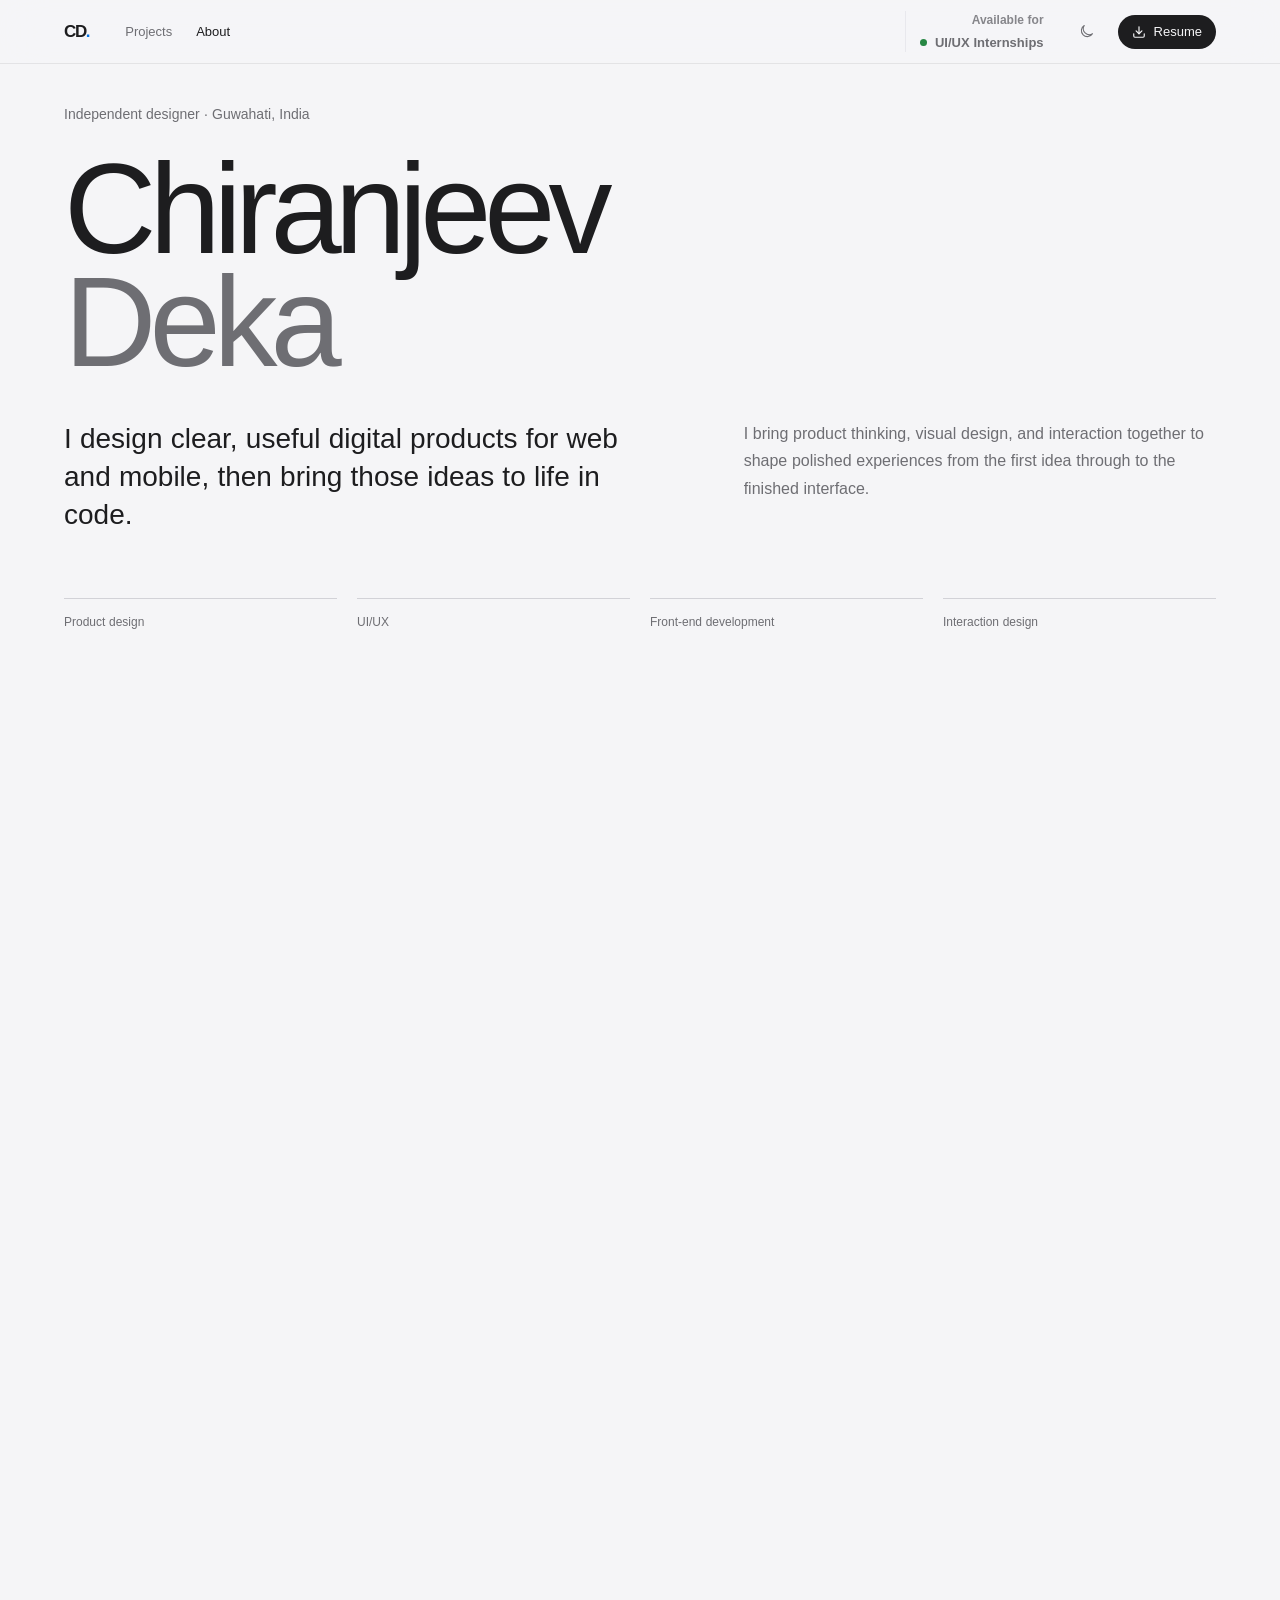
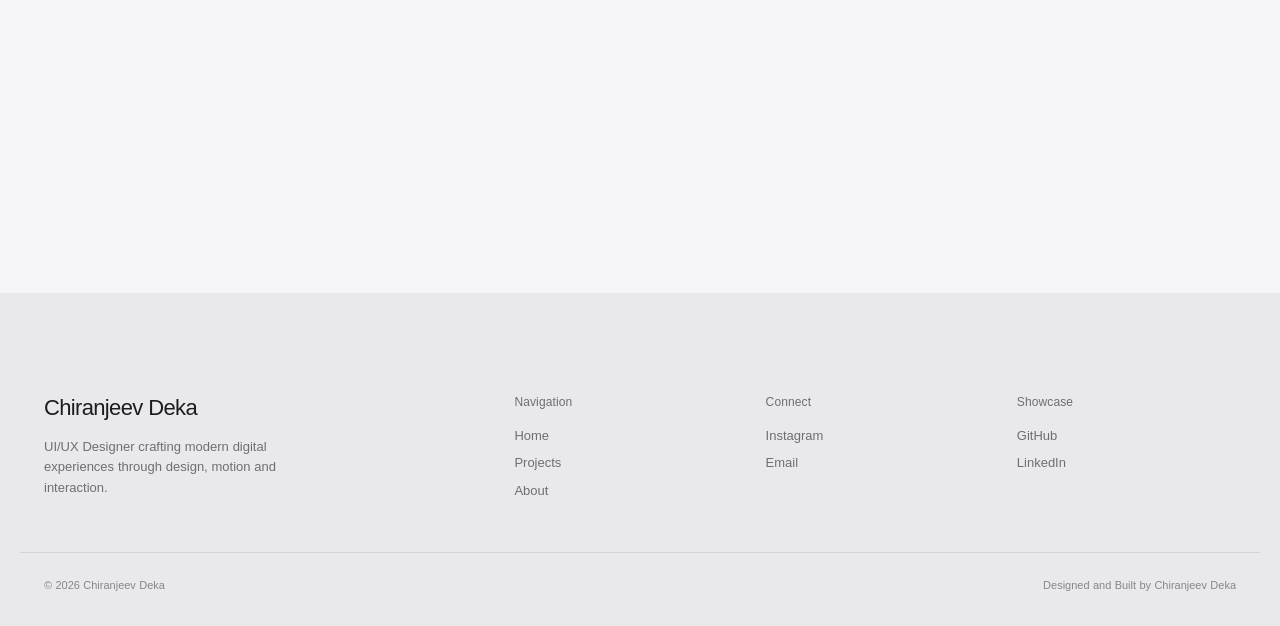
==== about/index.html @ c6acaa41 "Serve clean routes as directory pages" ====
<!DOCTYPE html>
<html lang="en">
<head>
  <meta charset="UTF-8">
  <meta name="viewport" content="width=device-width, initial-scale=1.0">
  <meta name="referrer" content="strict-origin-when-cross-origin">
  <meta http-equiv="Content-Security-Policy" content="default-src 'self'; base-uri 'self'; object-src 'none'; frame-src 'none'; form-action 'self'; img-src 'self'; font-src 'self'; style-src 'self'; style-src-elem 'self'; style-src-attr 'none'; script-src 'self' 'sha256-Lzj/FOhJ6SY5LnOLCq6S9bO6aqmGLtaTl5YvFV21X2o='; connect-src 'self'; upgrade-insecure-requests;">

  <title>About — Chiranjeev Deka</title>
  <link rel="icon" type="image/svg+xml" href="/assets/favicon.svg">
  <link rel="canonical" href="https://chiranjeevdeka.com/about">

  <meta name="description" content="About Chiranjeev Deka, UI/UX designer and front-end developer creating thoughtful digital experiences.">
  <meta name="author" content="Chiranjeev Deka">
  <meta name="robots" content="index, follow">
  <meta name="theme-color" content="#f5f5f7">

  <link rel="stylesheet" href="/css/minimal.css">
  <link rel="stylesheet" href="/css/portfolio-theme.css">
  <link rel="stylesheet" href="/css/portfolio-utilities.css">
</head>

<body>
  <div class="progress-bar" aria-hidden="true"></div>

  <header class="navbar" role="banner">
    <div class="nav-inner">
      <nav class="nav-links" aria-label="Main navigation">
        <a class="nav-mark" href="/" aria-label="Chiranjeev Deka home">CD<span aria-hidden="true">.</span></a>
        <a href="/projects">Projects</a>
        <a href="/about" aria-current="page">About</a>
      </nav>

      <div class="nav-actions">
        <div class="availability" aria-label="Availability">
          <span class="availability-label">Available for</span>
          <span class="availability-status">UI/UX Internships</span>
        </div>
        <button id="themeToggle" class="theme-toggle" type="button" aria-label="Switch to dark mode" aria-pressed="false"><svg viewBox="0 0 24 24" aria-hidden="true"><path d="M20.5 15.2A8.5 8.5 0 0 1 8.8 3.5 8.5 8.5 0 1 0 20.5 15.2Z"/></svg></button>
        <a href="assets/Chiranjeev_Deka_UIUX_Resume.pdf" download class="resume-btn">
          <svg xmlns="http://www.w3.org/2000/svg" width="14" height="14" viewBox="0 0 24 24" fill="none" stroke="currentColor" stroke-width="2" stroke-linecap="round" stroke-linejoin="round" aria-hidden="true">
            <path d="M21 15v4a2 2 0 0 1-2 2H5a2 2 0 0 1-2-2v-4" />
            <polyline points="7 10 12 15 17 10" />
            <line x1="12" y1="15" x2="12" y2="3" />
          </svg>
          <span>Resume</span>
        </a>
      </div>
    </div>
  </header>

  <main>
    <!-- About Hero -->
    <section class="hero reveal" aria-labelledby="about-title">
      <div class="container hero-content about-intro">
        <div class="hero-badge">Independent designer · Guwahati, India</div>

        <h1 id="about-title" class="display-1">Chiranjeev<br><span>Deka</span></h1>

        <p class="lead">I design clear, useful digital products for web and mobile, then bring those ideas to life in code.</p>

        <p class="body-lg about-supporting-copy">I bring product thinking, visual design, and interaction together to shape polished experiences from the first idea through to the finished interface.</p>

        <div class="about-skills" aria-label="Areas of practice">
          <span>Product design</span>
          <span>UI/UX</span>
          <span>Front-end development</span>
          <span>Interaction design</span>
        </div>
      </div>
    </section>

    <!-- Design Philosophy -->
    <section class="section reveal" aria-labelledby="philosophy-title">
      <div class="container">
        <header class="section-header">
          <span class="section-label">How I work</span>
          <h2 id="philosophy-title" class="display-3">Design philosophy</h2>
        </header>

        <div class="grid grid-3 principles-grid">
          <article class="principle reveal">
            <span class="principle-number">01</span>
            <h3>Start with people</h3>
            <p>I think through user goals, the product structure, and the details that make an interface feel natural.</p>
          </article>

          <article class="principle reveal">
            <span class="principle-number">02</span>
            <h3>Make details count</h3>
            <p>Clear hierarchy, thoughtful visual systems, and purposeful motion help each screen feel connected and easy to follow.</p>
          </article>

          <article class="principle reveal">
            <span class="principle-number">03</span>
            <h3>Build it real</h3>
            <p>I also work in front-end code, which helps me carry design decisions through to responsive, working interfaces.</p>
          </article>
        </div>
      </div>
    </section>

    <!-- Contact -->
    <section class="contact-cta reveal" aria-labelledby="contact-title">
      <div class="container contact-cta-inner">
        <div>
          <span class="section-label">Get in touch</span>
          <h2 id="contact-title">Have a project<br>in mind?</h2>
        </div>
        <div class="contact-cta-action">
          <p>I am open to UI/UX internship opportunities and conversations about thoughtful digital products.</p>
          <a class="btn btn-primary" href="mailto:chiranjeevdeka@outlook.in">Start a conversation <svg xmlns="http://www.w3.org/2000/svg" width="18" height="18" viewBox="0 0 24 24" fill="none" stroke="currentColor" stroke-width="2" stroke-linecap="round" stroke-linejoin="round"><line x1="5" y1="12" x2="19" y2="12"/><polyline points="12 5 19 12 12 19"/></svg></a>
        </div>
      </div>
    </section>
  </main>

  <footer class="footer" role="contentinfo">
    <div class="footer-grid">
      <div class="footer-brand">
        <h3>Chiranjeev Deka</h3>
        <p>UI/UX Designer crafting modern digital experiences through design, motion and interaction.</p>
      </div>

      <nav class="footer-col" aria-label="Navigation">
        <h4>Navigation</h4>
        <a href="/">Home</a>
        <a href="/projects">Projects</a>
        <a href="/about">About</a>
      </nav>

      <nav class="footer-col" aria-label="Connect">
        <h4>Connect</h4>
        <a href="https://www.instagram.com/chiranjeevdeka_/" target="_blank" rel="noopener noreferrer">Instagram</a>
        <a href="mailto:chiranjeevdeka@outlook.in">Email</a>
      </nav>

      <nav class="footer-col" aria-label="Showcase">
        <h4>Showcase</h4>
        <a href="https://github.com/Charliee-dev" target="_blank" rel="noopener noreferrer">GitHub</a>
        <a href="https://www.linkedin.com/in/chiranjeevdekauiux/" target="_blank" rel="noopener noreferrer">LinkedIn</a>
      </nav>
    </div>

    <div class="footer-bottom">
      <span id="copyright"></span>
      <span>Designed and Built by Chiranjeev Deka</span>
    </div>
  </footer>

  <script src="/js/minimal.js"></script>
</body>
</html>
---- css/minimal.css ----
/* =========================================================
   CHIRANJEEV DEKA — MINIMAL DESIGN SYSTEM
   Apple-inspired: whitespace, typography, restraint
   ========================================================= */

:root {
  /* Color - Neutral, refined */
  --bg: #ffffff;
  --bg-soft: #f5f5f7;
  --surface: #ffffff;
  --surface-hover: #fafafa;

  --text: #1d1d1f;
  --text-secondary: #6e6e73;
  --text-tertiary: #86868b;

  --line: #d2d2d7;
  --line-subtle: #e8e8ed;

  --accent: #0071e3;
  --accent-hover: #0077ed;
  --accent-soft: #e8f0fe;

  --success: #34c759;
  --success-soft: #e8f5e9;

  /* Typography - SF Pro / System */
  --font-sans: -apple-system, BlinkMacSystemFont, "SF Pro Text", "Helvetica Neue", Helvetica, Arial, sans-serif;
  --font-display: -apple-system, BlinkMacSystemFont, "SF Pro Display", "Helvetica Neue", Helvetica, Arial, sans-serif;
  --font-mono: "SF Mono", "Fira Code", ui-monospace, monospace;

  --text-xs: 0.6875rem;    /* 11px */
  --text-sm: 0.8125rem;    /* 13px */
  --text-base: 0.9375rem;  /* 15px */
  --text-lg: 1.0625rem;    /* 17px */
  --text-xl: 1.25rem;      /* 20px */
  --text-2xl: 1.5rem;      /* 24px */
  --text-3xl: 2.125rem;    /* 34px */
  --text-4xl: 3rem;        /* 48px */
  --text-5xl: 4.5rem;      /* 72px */
  --text-6xl: 6rem;        /* 96px */

  /* Spacing - 8px base */
  --space-1: 0.25rem;  /* 4px */
  --space-2: 0.5rem;   /* 8px */
  --space-3: 0.75rem;  /* 12px */
  --space-4: 1rem;     /* 16px */
  --space-5: 1.25rem;  /* 20px */
  --space-6: 1.5rem;   /* 24px */
  --space-8: 2rem;     /* 32px */
  --space-10: 2.5rem;  /* 40px */
  --space-12: 3rem;    /* 48px */
  --space-16: 4rem;    /* 64px */
  --space-20: 5rem;    /* 80px */
  --space-24: 6rem;    /* 96px */
  --space-32: 8rem;    /* 128px */

  /* Radius */
  --radius-sm: 6px;
  --radius-md: 10px;
  --radius-lg: 16px;
  --radius-xl: 24px;
  --radius-full: 999px;

  /* Shadows - subtle, layered */
  --shadow-sm: 0 1px 2px rgba(0,0,0,0.04), 0 1px 3px rgba(0,0,0,0.06);
  --shadow-md: 0 4px 12px rgba(0,0,0,0.05), 0 2px 4px rgba(0,0,0,0.04);
  --shadow-lg: 0 12px 32px rgba(0,0,0,0.06), 0 4px 8px rgba(0,0,0,0.04);
  --shadow-xl: 0 24px 64px rgba(0,0,0,0.08), 0 8px 16px rgba(0,0,0,0.05);

  /* Transitions */
  --ease: cubic-bezier(0.42, 0, 0.58, 1);
  --ease-out: cubic-bezier(0, 0, 0.2, 1);
  --ease-spring: cubic-bezier(0.34, 1.56, 0.64, 1);
  --dur-fast: 120ms;
  --dur-base: 250ms;
  --dur-slow: 400ms;
  --dur-slower: 600ms;

  /* Layout */
  --max-width: 1024px;
  --max-wide: 1280px;
  --header-h: 56px;

  /* Z-index */
  --z-nav: 100;
  --z-modal: 200;
}

/* Dark mode - Apple style */
@media (prefers-color-scheme: dark) {
  :root {
    --bg: #000000;
    --bg-soft: #1d1d1f;
    --surface: #1d1d1f;
    --surface-hover: #2c2c2e;

    --text: #f5f5f7;
    --text-secondary: #98989d;
    --text-tertiary: #6e6e73;

    --line: #2c2c2e;
    --line-subtle: #3a3a3c;

    --accent: #0a84ff;
    --accent-hover: #409cff;
    --accent-soft: #1a2f4a;

    --success: #30d158;
    --success-soft: #1a3d2a;

    --shadow-sm: 0 1px 2px rgba(0,0,0,0.3), 0 1px 3px rgba(0,0,0,0.4);
    --shadow-md: 0 4px 12px rgba(0,0,0,0.4), 0 2px 4px rgba(0,0,0,0.3);
    --shadow-lg: 0 12px 32px rgba(0,0,0,0.5), 0 4px 8px rgba(0,0,0,0.3);
    --shadow-xl: 0 24px 64px rgba(0,0,0,0.6), 0 8px 16px rgba(0,0,0,0.4);
  }
}

/* Explicit light/dark override via data-theme */
[data-theme="light"] { /* light vars above */ }
[data-theme="dark"] { /* dark vars above */ }

/* ---- Reset ---- */
*, *::before, *::after { box-sizing: border-box; margin: 0; padding: 0; }
html { scroll-behavior: smooth; -webkit-text-size-adjust: 100%; }
@media (prefers-reduced-motion: reduce) { html { scroll-behavior: auto; } }

body {
  min-height: 100vh;
  background: var(--bg);
  color: var(--text);
  font-family: var(--font-sans);
  font-size: var(--text-base);
  line-height: 1.5;
  -webkit-font-smoothing: antialiased;
  -moz-osx-font-smoothing: grayscale;
  text-rendering: optimizeLegibility;
  font-weight: 400;
  letter-spacing: -0.01em;
}

img { max-width: 100%; height: auto; display: block; }
a { color: inherit; text-decoration: none; }
button { font: inherit; background: none; border: none; cursor: pointer; }
::selection { background: var(--accent); color: #fff; }

:focus-visible {
  outline: 2px solid var(--accent);
  outline-offset: 2px;
  border-radius: 2px;
}

/* ---- Typography ---- */
h1, h2, h3, h4, h5, h6 {
  font-family: var(--font-display);
  font-weight: 600;
  line-height: 1.1;
  letter-spacing: -0.02em;
  color: var(--text);
}

.display-1 { font-size: var(--text-6xl); font-weight: 700; letter-spacing: -0.03em; }
.display-2 { font-size: var(--text-5xl); font-weight: 700; letter-spacing: -0.03em; }
.display-3 { font-size: var(--text-4xl); font-weight: 600; letter-spacing: -0.02em; }
.headline { font-size: var(--text-3xl); font-weight: 600; }
.title-1 { font-size: var(--text-2xl); font-weight: 600; }
.title-2 { font-size: var(--text-xl); font-weight: 600; }
.title-3 { font-size: var(--text-lg); font-weight: 600; }

.body { font-size: var(--text-base); line-height: 1.6; color: var(--text-secondary); }
.body-lg { font-size: var(--text-lg); line-height: 1.6; color: var(--text-secondary); }
.caption { font-size: var(--text-xs); line-height: 1.4; color: var(--text-tertiary); font-weight: 400; }
.caption-bold { font-weight: 600; }

.mono { font-family: var(--font-mono); }

/* ---- Layout ---- */
.container {
  width: 100%;
  max-width: var(--max-width);
  margin: 0 auto;
  padding: 0 var(--space-6);
}

.container-wide {
  max-width: var(--max-wide);
}

.section {
  padding: var(--space-20) 0;
}

.section-sm { padding: var(--space-12) 0; }
.section-lg { padding: var(--space-32) 0; }

/* ---- Navigation ---- */
.navbar {
  position: fixed;
  top: 0; left: 0; right: 0;
  height: var(--header-h);
  z-index: var(--z-nav);
  background: rgba(255,255,255,0.72);
  backdrop-filter: saturate(180%) blur(20px);
  border-bottom: 1px solid var(--line-subtle);
  transition: background var(--dur-base), border-color var(--dur-base);
}

@media (prefers-color-scheme: dark) {
  .navbar {
    background: rgba(0,0,0,0.72);
    border-bottom-color: var(--line-subtle);
  }
}

[data-theme="light"] .navbar {
  background: rgba(255,255,255,0.72);
  border-bottom-color: var(--line-subtle);
}
[data-theme="dark"] .navbar {
  background: rgba(0,0,0,0.72);
  border-bottom-color: var(--line-subtle);
}

.nav-inner {
  max-width: var(--max-width);
  margin: 0 auto;
  height: 100%;
  display: flex;
  align-items: center;
  justify-content: space-between;
  padding: 0 var(--space-6);
  gap: var(--space-8);
}

.nav-links {
  display: flex;
  align-items: center;
  gap: var(--space-1);
}

.nav-links a {
  padding: var(--space-2) var(--space-3);
  font-size: var(--text-sm);
  font-weight: 400;
  color: var(--text-secondary);
  border-radius: var(--radius-md);
  transition: color var(--dur-fast), background var(--dur-fast);
}

.nav-links a:hover,
.nav-links a[aria-current="page"] {
  color: var(--text);
  background: var(--surface-hover);
}

.nav-links a[aria-current="page"] { font-weight: 500; }

.nav-actions {
  display: flex;
  align-items: center;
  gap: var(--space-3);
}

/* Theme Toggle */
.theme-toggle {
  width: 36px;
  height: 36px;
  display: grid;
  place-items: center;
  border-radius: var(--radius-full);
  color: var(--text-secondary);
  font-size: 1rem;
  transition: background var(--dur-fast), color var(--dur-fast);
}

.theme-toggle:hover {
  background: var(--surface-hover);
  color: var(--text);
}

/* Resume Button */
.resume-btn {
  display: inline-flex;
  align-items: center;
  gap: var(--space-2);
  padding: var(--space-2) var(--space-4);
  background: var(--text);
  color: var(--bg);
  font-size: var(--text-sm);
  font-weight: 500;
  border-radius: var(--radius-full);
  transition: opacity var(--dur-fast), transform var(--dur-fast);
}

.resume-btn:hover { opacity: 0.8; transform: translateY(-1px); }
.resume-btn:active { transform: translateY(0); }
.resume-btn svg { width: 14px; height: 14px; }

/* Availability */
.availability {
  display: none; /* hidden on mobile, show on desktop */
}

@media (min-width: 768px) {
  .availability {
    display: flex;
    flex-direction: column;
    align-items: flex-end;
    gap: var(--space-1);
    padding-right: var(--space-3);
    border-left: 1px solid var(--line-subtle);
  }
  .availability-label {
    font-size: var(--text-xs);
    font-weight: 600;
    letter-spacing: 0.05em;
    text-transform: uppercase;
    color: var(--text-tertiary);
  }
  .availability-status {
    font-size: var(--text-xs);
    font-weight: 600;
    color: var(--success);
  }
}

/* ---- Buttons ---- */
.btn {
  display: inline-flex;
  align-items: center;
  justify-content: center;
  gap: var(--space-2);
  height: 44px;
  padding: 0 var(--space-5);
  font-size: var(--text-sm);
  font-weight: 500;
  border-radius: var(--radius-full);
  transition: all var(--dur-fast);
  white-space: nowrap;
}

.btn-primary {
  background: var(--accent);
  color: #fff;
}
.btn-primary:hover { background: var(--accent-hover); }
.btn-primary:active { transform: scale(0.98); }

.btn-secondary {
  background: var(--surface);
  color: var(--text);
  border: 1px solid var(--line);
}
.btn-secondary:hover {
  background: var(--surface-hover);
  border-color: var(--line-subtle);
}

.btn-ghost {
  background: transparent;
  color: var(--text-secondary);
}
.btn-ghost:hover {
  background: var(--surface-hover);
  color: var(--text);
}

.btn-link {
  height: auto;
  padding: 0;
  font-size: var(--text-base);
  font-weight: 400;
  color: var(--accent);
  background: none;
}
.btn-link:hover { text-decoration: underline; }
.btn-link svg { width: 18px; height: 18px; transition: transform var(--dur-fast); }
.btn-link:hover svg { transform: translateX(4px); }

/* ---- Cards ---- */
.card {
  background: var(--surface);
  border: 1px solid var(--line-subtle);
  border-radius: var(--radius-xl);
  overflow: hidden;
  transition: border-color var(--dur-base), box-shadow var(--dur-base), transform var(--dur-base);
}

.card:hover {
  border-color: var(--line);
  box-shadow: var(--shadow-md);
}

.card-interactive {
  cursor: pointer;
}
.card-interactive:hover {
  transform: translateY(-4px);
  box-shadow: var(--shadow-lg);
}

/* ---- Hero ---- */
.hero {
  padding: calc(var(--header-h) + var(--space-16)) 0 var(--space-16);
  text-align: center;
}

.hero-content {
  max-width: 720px;
  margin: 0 auto;
}

.hero-badge {
  display: inline-flex;
  align-items: center;
  gap: var(--space-2);
  padding: var(--space-1) var(--space-3);
  background: var(--accent-soft);
  color: var(--accent);
  font-size: var(--text-xs);
  font-weight: 600;
  letter-spacing: 0.02em;
  border-radius: var(--radius-full);
  margin-bottom: var(--space-6);
}

.hero-badge::before {
  content: "";
  width: 6px; height: 6px;
  border-radius: 50%;
  background: var(--success);
}

.hero h1 {
  margin-bottom: var(--space-6);
  line-height: 1.05;
}

.hero .lead {
  font-size: var(--text-lg);
  color: var(--text-secondary);
  max-width: 580px;
  margin: 0 auto var(--space-8);
  line-height: 1.6;
}

.hero-actions {
  display: flex;
  flex-wrap: wrap;
  justify-content: center;
  gap: var(--space-3);
}

/* ---- Section Header ---- */
.section-header {
  text-align: center;
  max-width: 640px;
  margin: 0 auto var(--space-12);
}

.section-label {
  display: inline-block;
  font-size: var(--text-xs);
  font-weight: 600;
  letter-spacing: 0.1em;
  text-transform: uppercase;
  color: var(--accent);
  margin-bottom: var(--space-3);
}

.section-header h2 { margin-bottom: var(--space-4); }
.section-header p { color: var(--text-secondary); }

/* ---- Grid ---- */
.grid {
  display: grid;
  gap: var(--space-6);
}
.grid-2 { grid-template-columns: repeat(2, 1fr); }
.grid-3 { grid-template-columns: repeat(3, 1fr); }

@media (max-width: 900px) {
  .grid-3 { grid-template-columns: repeat(2, 1fr); }
}
@media (max-width: 600px) {
  .grid-2, .grid-3 { grid-template-columns: 1fr; }
}

/* ---- Project Card ---- */
.project-card {
  display: flex;
  flex-direction: column;
  padding: var(--space-6);
  min-height: 320px;
}

.project-tag {
  font-size: var(--text-xs);
  font-weight: 600;
  letter-spacing: 0.05em;
  text-transform: uppercase;
  color: var(--text-tertiary);
  margin-bottom: var(--space-4);
}

.project-card h3 {
  margin-bottom: var(--space-3);
  line-height: 1.2;
}

.project-card p {
  flex: 1;
  margin-bottom: var(--space-5);
  color: var(--text-secondary);
  line-height: 1.6;
}

.project-link {
  display: inline-flex;
  align-items: center;
  gap: var(--space-2);
  font-size: var(--text-sm);
  font-weight: 500;
  color: var(--accent);
  transition: gap var(--dur-fast);
}
.project-link:hover { gap: var(--space-3); }
.project-link svg { width: 16px; height: 16px; flex-shrink: 0; }

/* ---- Featured Project ---- */
.featured-project {
  position: relative;
  padding: var(--space-12);
  min-height: 480px;
  display: flex;
  flex-direction: column;
  justify-content: flex-end;
  overflow: hidden;
}

.featured-project::before {
  content: "";
  position: absolute;
  inset: 0;
  background: linear-gradient(180deg, transparent 50%, rgba(0,0,0,0.4) 100%);
  z-index: 0;
}

.featured-content { position: relative; z-index: 1; }
.featured-tag { color: var(--accent); }
.featured-project h2 {
  font-size: clamp(var(--text-4xl), 6vw, var(--text-5xl));
  font-weight: 700;
  letter-spacing: -0.03em;
  color: #fff;
  margin: var(--space-4) 0 var(--space-5);
  line-height: 1.1;
}
.featured-project > p {
  color: rgba(255,255,255,0.85);
  font-size: var(--text-lg);
  max-width: 520px;
  margin-bottom: var(--space-6);
  line-height: 1.6;
}

.featured-meta {
  display: flex;
  flex-wrap: wrap;
  gap: var(--space-2);
  margin-bottom: var(--space-6);
}
.featured-meta span {
  font-size: var(--text-xs);
  padding: var(--space-1) var(--space-2);
  background: rgba(255,255,255,0.1);
  backdrop-filter: blur(10px);
  border-radius: var(--radius-full);
  color: rgba(255,255,255,0.9);
}

.featured-tech {
  display: flex;
  flex-wrap: wrap;
  gap: var(--space-2);
  margin-bottom: var(--space-8);
}
.featured-tech span {
  font-size: var(--text-xs);
  padding: var(--space-1) var(--space-2);
  background: rgba(255,255,255,0.08);
  border-radius: var(--radius-sm);
  color: rgba(255,255,255,0.7);
}

.featured-project .btn { width: fit-content; }

/* Featured Background Image */
.featured-bg {
  position: absolute;
  inset: 0;
  z-index: -1;
  object-fit: cover;
}

/* ---- Footer ---- */
.footer {
  padding: var(--space-16) 0 var(--space-8);
  border-top: 1px solid var(--line-subtle);
  background: var(--bg-soft);
}

.footer-grid {
  display: grid;
  grid-template-columns: 2fr 1fr 1fr 1fr;
  gap: var(--space-8);
  max-width: var(--max-width);
  margin: 0 auto var(--space-12);
  padding: 0 var(--space-6);
}

.footer-brand h3 {
  font-size: var(--text-xl);
  font-weight: 600;
  margin-bottom: var(--space-4);
}
.footer-brand p {
  font-size: var(--text-sm);
  color: var(--text-secondary);
  line-height: 1.6;
  max-width: 280px;
}

.footer-col h4 {
  font-size: var(--text-xs);
  font-weight: 600;
  letter-spacing: 0.1em;
  text-transform: uppercase;
  color: var(--text-tertiary);
  margin-bottom: var(--space-3);
}
.footer-col a {
  display: block;
  font-size: var(--text-sm);
  color: var(--text-secondary);
  padding: var(--space-1) 0;
  transition: color var(--dur-fast);
}
.footer-col a:hover { color: var(--text); }

.footer-bottom {
  max-width: var(--max-width);
  margin: 0 auto;
  padding: var(--space-6) var(--space-6) 0;
  border-top: 1px solid var(--line-subtle);
  display: flex;
  justify-content: space-between;
  align-items: center;
  font-size: var(--text-xs);
  color: var(--text-tertiary);
}

@media (max-width: 768px) {
  .footer-grid { grid-template-columns: 1fr 1fr; gap: var(--space-6); }
  .footer-brand { grid-column: 1 / -1; }
  .footer-bottom { flex-direction: column; gap: var(--space-2); text-align: center; }
}

/* ---- Scroll Reveal ---- */
.reveal {
  opacity: 1;
  transform: none;
  transition: opacity var(--dur-slower) var(--ease-out), transform var(--dur-slower) var(--ease-out);
}
html.js .reveal {
  opacity: 0;
  transform: translateY(20px);
}
html.js .reveal.visible {
  opacity: 1;
  transform: none;
}

/* Stagger */
.reveal:nth-child(1) { transition-delay: 0ms; }
.reveal:nth-child(2) { transition-delay: 60ms; }
.reveal:nth-child(3) { transition-delay: 120ms; }
.reveal:nth-child(4) { transition-delay: 180ms; }
.reveal:nth-child(5) { transition-delay: 240ms; }
.reveal:nth-child(6) { transition-delay: 300ms; }

@media (prefers-reduced-motion: reduce) {
  .reveal { opacity: 1; transform: none; transition: none; }
}

/* ---- Case Study Specific ---- */
.case-hero {
  padding: calc(var(--header-h) + var(--space-12)) 0 var(--space-12);
}

.case-meta {
  display: flex;
  align-items: center;
  gap: var(--space-4);
  font-size: var(--text-xs);
  font-weight: 600;
  letter-spacing: 0.05em;
  text-transform: uppercase;
  color: var(--text-tertiary);
  margin-bottom: var(--space-6);
}

.case-meta .dot { width: 4px; height: 4px; border-radius: 50%; background: var(--line); }

.case-hero h1 {
  max-width: 800px;
  margin-bottom: var(--space-6);
}

.case-hero .lead {
  font-size: var(--text-lg);
  color: var(--text-secondary);
  max-width: 640px;
  margin-bottom: var(--space-10);
}

.case-stats {
  display: flex;
  flex-wrap: wrap;
  gap: var(--space-8);
  padding-top: var(--space-8);
  border-top: 1px solid var(--line-subtle);
}

.stat {
  min-width: 120px;
}
.stat-value {
  font-family: var(--font-display);
  font-size: var(--text-3xl);
  font-weight: 700;
  letter-spacing: -0.02em;
  line-height: 1.1;
}
.stat-label {
  font-size: var(--text-xs);
  font-weight: 600;
  letter-spacing: 0.05em;
  text-transform: uppercase;
  color: var(--text-tertiary);
  margin-top: var(--space-1);
}

/* Side Nav (Case Studies) */
.side-nav {
  position: fixed;
  right: var(--space-6);
  top: 50%;
  transform: translateY(-50%);
  z-index: 50;
  display: none;
}

@media (min-width: 1200px) {
  .side-nav { display: block; }
}

.side-nav-list {
  display: flex;
  flex-direction: column;
  gap: var(--space-3);
  padding: var(--space-4);
  background: var(--surface);
  border: 1px solid var(--line-subtle);
  border-radius: var(--radius-lg);
  box-shadow: var(--shadow-md);
}

.side-nav-link {
  display: flex;
  align-items: center;
  gap: var(--space-2);
  padding: var(--space-2) var(--space-3);
  font-size: var(--text-xs);
  font-weight: 500;
  color: var(--text-secondary);
  border-radius: var(--radius-md);
  transition: all var(--dur-fast);
  white-space: nowrap;
}
.side-nav-link:hover,
.side-nav-link.active {
  background: var(--accent-soft);
  color: var(--accent);
}
.side-nav-link .num {
  color: var(--text-tertiary);
}
.side-nav-link.active .num { color: var(--accent); }

/* Case Study Sections */
.case-section {
  padding: var(--space-20) 0;
  border-top: 1px solid var(--line-subtle);
}

.case-section:first-of-type { border-top: none; }

.case-section-header {
  max-width: 720px;
  margin-bottom: var(--space-12);
}

.case-section-header .section-label { color: var(--accent); }

/* Two Column Layout */
.two-col {
  display: grid;
  grid-template-columns: 280px 1fr;
  gap: var(--space-12);
  align-items: start;
}

@media (max-width: 900px) {
  .two-col { grid-template-columns: 1fr; }
  .two-col > :first-child { position: sticky; top: calc(var(--header-h) + var(--space-6)); }
}

.section-sidebar {
  position: sticky;
  top: calc(var(--header-h) + var(--space-6));
}

.section-number {
  font-family: var(--font-display);
  font-size: var(--text-4xl);
  font-weight: 700;
  letter-spacing: -0.03em;
  color: var(--line);
  line-height: 1;
  margin-bottom: var(--space-4);
}

.section-sidebar h3 {
  font-size: var(--text-lg);
  font-weight: 600;
  color: var(--text-secondary);
  line-height: 1.4;
}

.section-content { max-width: 720px; }

.section-content h2 {
  margin-bottom: var(--space-4);
  line-height: 1.2;
}

.section-content p {
  color: var(--text-secondary);
  line-height: 1.7;
  margin-bottom: var(--space-5);
}

.section-content p:last-child { margin-bottom: 0; }

/* Image Gallery */
.gallery {
  display: grid;
  gap: var(--space-6);
  margin-top: var(--space-8);
}
.gallery-2 { grid-template-columns: repeat(2, 1fr); }
.gallery-3 { grid-template-columns: repeat(3, 1fr); }

@media (max-width: 900px) { .gallery-3 { grid-template-columns: repeat(2, 1fr); } }
@media (max-width: 600px) { .gallery-2, .gallery-3 { grid-template-columns: 1fr; } }

.gallery-item {
  border-radius: var(--radius-lg);
  overflow: hidden;
  background: var(--surface);
  border: 1px solid var(--line-subtle);
  transition: border-color var(--dur-base), box-shadow var(--dur-base);
}
.gallery-item:hover {
  border-color: var(--line);
  box-shadow: var(--shadow-md);
}
.gallery-item img {
  width: 100%;
  aspect-ratio: 9/16;
  object-fit: cover;
  transition: transform var(--dur-slow) var(--ease-out);
}
.gallery-item:hover img { transform: scale(1.02); }

.gallery-caption {
  padding: var(--space-4);
  font-size: var(--text-sm);
  color: var(--text-secondary);
}

/* Feature List */
.feature-list {
  display: grid;
  grid-template-columns: repeat(3, 1fr);
  gap: var(--space-4);
  margin-top: var(--space-8);
}

@media (max-width: 768px) { .feature-list { grid-template-columns: 1fr; } }

.feature-item {
  padding: var(--space-5);
  background: var(--surface);
  border: 1px solid var(--line-subtle);
  border-radius: var(--radius-lg);
  transition: border-color var(--dur-base), transform var(--dur-base);
}
.feature-item:hover {
  border-color: var(--line);
  transform: translateY(-2px);
}
.feature-item .num {
  font-family: var(--font-mono);
  font-size: var(--text-2xl);
  font-weight: 700;
  color: var(--line);
  line-height: 1;
  margin-bottom: var(--space-3);
}
.feature-item h4 { margin-bottom: var(--space-2); }
.feature-item p { font-size: var(--text-sm); color: var(--text-secondary); margin: 0; }

/* Tech Stack Tabs */
.stack-tabs {
  display: flex;
  gap: var(--space-2);
  margin-bottom: var(--space-6);
  flex-wrap: wrap;
}
.stack-tab {
  padding: var(--space-2) var(--space-4);
  font-size: var(--text-xs);
  font-weight: 600;
  letter-spacing: 0.02em;
  text-transform: uppercase;
  color: var(--text-tertiary);
  background: var(--surface);
  border: 1px solid var(--line-subtle);
  border-radius: var(--radius-full);
  transition: all var(--dur-fast);
}
.stack-tab:hover { border-color: var(--accent); color: var(--accent); }
.stack-tab.active {
  background: var(--accent);
  border-color: var(--accent);
  color: #fff;
}

.stack-panel { display: none; }
.stack-panel.active { display: block; animation: fadeIn var(--dur-base) var(--ease-out); }

@keyframes fadeIn { from { opacity: 0; transform: translateY(8px); } to { opacity: 1; transform: none; } }

.stack-tags { display: flex; flex-wrap: wrap; gap: var(--space-2); }
.stack-tags span {
  font-size: var(--text-xs);
  padding: var(--space-1) var(--space-3);
  background: var(--surface);
  border: 1px solid var(--line-subtle);
  border-radius: var(--radius-full);
  color: var(--text-secondary);
}

/* Footer Nav (Case Studies) */
.case-footer-nav {
  display: flex;
  justify-content: space-between;
  align-items: center;
  padding: var(--space-10) 0;
  border-top: 1px solid var(--line-subtle);
}

.case-nav-link {
  display: flex;
  align-items: center;
  gap: var(--space-3);
  padding: var(--space-3) var(--space-4);
  background: var(--surface);
  border: 1px solid var(--line-subtle);
  border-radius: var(--radius-lg);
  transition: all var(--dur-fast);
}
.case-nav-link:hover {
  border-color: var(--accent);
  background: var(--accent-soft);
  color: var(--accent);
}
.case-nav-link.prev { flex-direction: row; }
.case-nav-link.next { flex-direction: row-reverse; }
.case-nav-link .label {
  font-size: var(--text-xs);
  font-weight: 600;
  letter-spacing: 0.05em;
  text-transform: uppercase;
  color: var(--text-tertiary);
  display: block;
}
.case-nav-link .title { font-weight: 500; }
.case-nav-link svg { width: 20px; height: 20px; flex-shrink: 0; }

/* Lightbox */
.lightbox {
  position: fixed;
  inset: 0;
  z-index: var(--z-modal);
  display: grid;
  place-items: center;
  padding: var(--space-6);
  background: rgba(0,0,0,0.95);
  backdrop-filter: blur(20px);
  opacity: 0;
  visibility: hidden;
  transition: opacity var(--dur-base), visibility var(--dur-base);
}
.lightbox.open { opacity: 1; visibility: visible; }
.lightbox img {
  max-width: 95vw;
  max-height: 90vh;
  border-radius: var(--radius-lg);
  box-shadow: var(--shadow-xl);
  transform: scale(0.96);
  transition: transform var(--dur-slow) var(--ease-spring);
}
.lightbox.open img { transform: scale(1); }
.lightbox-close {
  position: absolute;
  top: var(--space-6);
  right: var(--space-6);
  width: 44px; height: 44px;
  display: grid; place-items: center;
  border-radius: var(--radius-full);
  background: var(--surface);
  color: var(--text);
  font-size: 1.5rem;
  border: 1px solid var(--line-subtle);
  transition: background var(--dur-fast), transform var(--dur-fast);
}
.lightbox-close:hover { background: var(--surface-hover); transform: rotate(90deg); }
.lightbox-caption {
  position: absolute;
  bottom: var(--space-6);
  left: 50%;
  transform: translateX(-50%);
  font-size: var(--text-xs);
  color: var(--text-tertiary);
  white-space: nowrap;
}

/* Progress Bar */
.progress-bar {
  position: fixed;
  top: var(--header-h); left: 0; right: 0;
  height: 2px;
  z-index: var(--z-nav);
  background: var(--accent);
  transform-origin: left;
  transform: scaleX(0);
  pointer-events: none;
}

@supports (animation-timeline: scroll()) {
  .progress-bar {
    animation: page-progress linear both;
    animation-timeline: scroll(root block);
    animation-duration: auto;
  }
  @keyframes page-progress { to { transform: scaleX(1); } }
}

body.lightbox-open { overflow: hidden; }

/* =========================================================
   RESPONSIVE TYPE SCALE
   ========================================================= */
@media (max-width: 768px) {
  :root {
    --text-5xl: 3.5rem;   /* 56px */
    --text-4xl: 2.5rem;   /* 40px */
    --text-3xl: 1.75rem;  /* 28px */
    --space-20: 4rem;     /* 64px */
    --space-16: 3rem;     /* 48px */
    --space-12: 2.5rem;   /* 40px */
  }
  .hero { padding-top: calc(var(--header-h) + var(--space-10)); }
  .featured-project { min-height: 380px; padding: var(--space-8); }
  .case-hero { padding-top: calc(var(--header-h) + var(--space-8)); }
  .case-stats { gap: var(--space-6); }
  .stat { min-width: 100px; }
  .stat-value { font-size: var(--text-2xl); }
}

@media (max-width: 480px) {
  :root {
    --text-5xl: 2.75rem;  /* 44px */
    --text-4xl: 2rem;     /* 32px */
    --space-6: 1rem;      /* 16px */
  }
  .container { padding: 0 var(--space-4); }
  .nav-inner { padding: 0 var(--space-4); }
  .hero-actions { flex-direction: column; align-items: center; }
  .hero-actions .btn { width: 100%; max-width: 280px; }
  .footer-grid { grid-template-columns: 1fr; }
  .case-nav-link .label { display: none; }
  .case-nav-link { padding: var(--space-2) var(--space-3); }
}
---- css/portfolio-theme.css ----
/* Chiranjeev Deka — portfolio art direction */
:root {
  --bg: #f5f5f7;
  --bg-soft: #e9e9eb;
  --surface: #fff;
  --surface-hover: #f7f7f8;
  --text: #1d1d1f;
  --text-secondary: #6e6e73;
  --text-tertiary: #86868b;
  --line: #d2d2d7;
  --line-subtle: #e8e8ed;
  --accent: #0071e3;
  --accent-hover: #0077ed;
  --accent-soft: #e8f0fe;
  --success: #278744;
  --success-soft: #e8f5e9;
  --font-sans: -apple-system, BlinkMacSystemFont, "SF Pro Text", "Helvetica Neue", Arial, sans-serif;
  --font-display: -apple-system, BlinkMacSystemFont, "SF Pro Display", "Helvetica Neue", Arial, sans-serif;
  --radius-sm: 6px;
  --radius-md: 10px;
  --radius-lg: 18px;
  --radius-xl: 26px;
  --max-width: 1240px;
  --max-wide: 1440px;
  --ease-out: cubic-bezier(.22, 1, .36, 1);
  --dur-fast: 150ms;
  --dur-base: 220ms;
  --dur-slow: 420ms;
  --dur-slower: 620ms;
  --shadow-sm: 0 1px 2px rgba(0,0,0,.04);
  --shadow-md: 0 8px 24px rgba(0,0,0,.07);
  --shadow-lg: 0 18px 48px rgba(0,0,0,.1);
}

[data-theme="dark"] {
  --bg: #000;
  --bg-soft: #1c1c1e;
  --surface: #1c1c1e;
  --surface-hover: #2c2c2e;
  --text: #f5f5f7;
  --text-secondary: #a1a1a6;
  --text-tertiary: #86868b;
  --line: #3a3a3c;
  --line-subtle: #2c2c2e;
  --accent: #0a84ff;
  --accent-hover: #409cff;
  --accent-soft: #1a2f4a;
  --success: #30d158;
  --success-soft: #1a3d2a;
  --shadow-sm: 0 1px 2px rgba(0,0,0,.25);
  --shadow-md: 0 8px 24px rgba(0,0,0,.28);
  --shadow-lg: 0 18px 48px rgba(0,0,0,.35);
}

html { scroll-padding-top: calc(var(--header-h) + 16px); }
body {
  background: var(--bg);
  background-image: none;
  color: var(--text);
  font-family: var(--font-sans);
  letter-spacing: 0;
  word-spacing: .02em;
}
h1, h2, h3, h4, h5, h6 { font-family: var(--font-display); font-weight: 500; letter-spacing: -.035em; word-spacing: .01em; }
p, li { word-spacing: .015em; }
.container { max-width: var(--max-width); padding-inline: clamp(24px, 5vw, 72px); }

/* Navigation */
.navbar, [data-theme="light"] .navbar, [data-theme="dark"] .navbar {
  height: 64px;
  background: color-mix(in srgb, var(--bg) 88%, transparent);
  border-bottom: 1px solid color-mix(in srgb, var(--text) 8%, transparent);
  backdrop-filter: saturate(180%) blur(20px);
  transition: background-color var(--dur-base), border-color var(--dur-base), box-shadow var(--dur-base);
}
.navbar.is-scrolled { box-shadow: var(--shadow-sm); }
.nav-inner { max-width: 1400px; padding-inline: clamp(24px, 5vw, 72px); }
.nav-links { gap: 24px; }
.nav-links a {
  position: relative;
  padding: 8px 0;
  color: var(--text-secondary);
  font-size: 13px;
  transition: color var(--dur-fast) ease;
}
.nav-links a:hover, .nav-links a[aria-current="page"] { color: var(--text); background: transparent; }
.nav-links a::after { display: none; }
.nav-mark { margin-right: 12px; color: var(--text) !important; font-size: 17px !important; font-weight: 600 !important; letter-spacing: -.08em !important; }
.nav-mark span { color: var(--accent); }
.nav-actions { gap: 14px; }
.availability { padding-left: 14px; border-color: var(--line-subtle); }
.availability-label, .availability-status { letter-spacing: 0; text-transform: none; }
.availability-label { font-size: 12px; }
.availability-status { position: relative; display: inline-flex; align-items: center; gap: 8px; color: var(--text-secondary); font-size: 13px; }
.availability-status::before {
  position: relative;
  width: 7px;
  height: 7px;
  flex: none;
  border-radius: 50%;
  background: var(--success);
  content: "";
}
.availability-status::after {
  position: absolute;
  top: 50%;
  left: 0;
  width: 7px;
  height: 7px;
  border: 1px solid var(--success);
  border-radius: 50%;
  content: "";
  pointer-events: none;
  transform: translateY(-50%) scale(.75);
  animation: availability-ring 2.4s var(--ease-out) infinite;
}
.theme-toggle { width: 34px; height: 34px; border-radius: 50%; transition: background-color var(--dur-base), color var(--dur-base), transform var(--dur-base); }
.theme-toggle:hover { transform: rotate(-8deg); }
.theme-toggle svg { width: 17px; height: 17px; fill: none; stroke: currentColor; stroke-width: 1.5; stroke-linecap: round; stroke-linejoin: round; transition: transform var(--dur-slow) var(--ease-out); }
.resume-btn { min-height: 34px; padding: 0 14px; border-radius: 999px; background: var(--text); color: var(--bg); }
.resume-btn:hover { opacity: .86; transform: none; }

/* Type, controls and surfaces */
.display-1, .display-2, .display-3, .headline { font-weight: 500; letter-spacing: -.055em; }
.display-1 { font-size: clamp(3.5rem, 7.8vw, 7rem); line-height: .98; }
.display-2 { font-size: clamp(2.8rem, 6vw, 5.4rem); }
.display-3 { font-size: clamp(2.2rem, 4.8vw, 4.2rem); }
.section-label, .project-tag, .case-meta, .stat-label, .featured-meta-tag, .footer-col h4 {
  color: var(--text-secondary);
  font-size: 12px;
  font-weight: 400;
  letter-spacing: .01em;
  text-transform: none;
}
.btn { min-height: 44px; height: auto; border-radius: 999px; padding: 0 20px; font-weight: 500; transition: background-color var(--dur-fast), color var(--dur-fast), border-color var(--dur-fast), transform var(--dur-fast); }
.btn-primary { background: var(--accent); color: #fff; }
.btn-primary:hover { background: var(--accent-hover); }
.btn:active { transform: scale(.98); }
.btn-secondary { border: 1px solid var(--line); background: var(--surface); color: var(--text); }
.btn-secondary:hover { background: var(--surface-hover); border-color: var(--line); }
.btn-link { color: var(--accent); }
.btn:focus-visible, .nav-links a:focus-visible, .nav-actions a:focus-visible, .project-link:focus-visible, .side-nav-link:focus-visible, .gallery-item:focus-visible {
  outline: 2px solid var(--accent);
  outline-offset: 4px;
}
.card { border-radius: var(--radius-lg); background: var(--surface); border-color: var(--line-subtle); box-shadow: var(--shadow-sm); }
.card:hover { border-color: var(--line); box-shadow: var(--shadow-md); }
.card-interactive:hover { transform: translateY(-2px); }

/* Home: name, introduction and real project work share one opening frame. */
.hero {
  min-height: min(820px, 100svh);
  padding: calc(var(--header-h) + 48px) 0 48px;
  text-align: left;
}
.hero::after { display: none; }
.hero-content { max-width: var(--max-wide); }
.hero-eyebrow { grid-column: 1; margin-bottom: 20px; color: var(--text-secondary); font-size: 16px; }
.hero-eyebrow::before {
  display: inline-block;
  width: 24px;
  height: 1px;
  margin: 0 10px 4px 0;
  background: var(--accent);
  content: "";
  transform: scaleX(0);
  transform-origin: left center;
  transition: transform 560ms var(--ease-out) 140ms;
}
.hero.visible .hero-eyebrow::before { transform: scaleX(1); }
.home-intro {
  display: grid;
  grid-template-columns: minmax(320px, .82fr) minmax(0, 1.18fr);
  grid-template-rows: auto auto auto auto;
  align-content: center;
  align-items: center;
  column-gap: clamp(36px, 6vw, 88px);
  row-gap: 0;
}
.home-intro h1 { grid-column: 1; margin: 0 0 22px; max-width: 580px; font-size: clamp(3.7rem, 6vw, 6.2rem); line-height: .92; }
.home-intro .lead { grid-column: 1; margin: 0 0 28px; max-width: 440px; color: var(--text-secondary); font-size: clamp(18px, 2vw, 22px); line-height: 1.42; }
.home-intro .hero-actions { grid-column: 1; justify-content: flex-start; gap: 12px; }
.hero-visual {
  grid-column: 2;
  grid-row: 1 / 5;
  width: 100%;
  margin: 0;
}
.hero-visual img {
  width: 100%;
  aspect-ratio: 1.78;
  object-fit: cover;
  object-position: 57% center;
  border-radius: 22px;
  box-shadow: var(--shadow-md);
}
.hero-visual figcaption { display: flex; justify-content: space-between; gap: 16px; padding: 14px 2px 0; color: var(--text-secondary); font-size: 12px; }
.hero-visual figcaption span:first-child { color: var(--text); font-weight: 500; }

/* Work index and project previews */
.section { padding-block: clamp(80px, 10vw, 136px); }
.section-header { display: grid; grid-template-columns: minmax(160px, .48fr) 1fr; align-items: end; column-gap: 32px; row-gap: 12px; max-width: none; margin-bottom: 44px; text-align: left; }
.section-header .section-label { grid-column: 1; align-self: start; margin: 0; }
.section-header h2, .section-header h1 { grid-column: 2; margin: 0; }
.section-header p { grid-column: 2; max-width: 520px; margin: 4px 0 0; color: var(--text-secondary); }
.projects-heading h1 { font-size: clamp(2.25rem, 7.5vw, 6rem); line-height: .98; letter-spacing: -.06em; }
.grid-2 { gap: clamp(24px, 4vw, 56px); }
.project-card {
  display: flex;
  min-height: 0;
  aspect-ratio: auto;
  justify-content: flex-start;
  padding: 0;
  overflow: visible;
  border: 0;
  background: transparent;
  box-shadow: none;
}
.project-card:hover { box-shadow: none; }
.project-card::before, .project-card::after { content: none; display: none; }
.project-card .project-tag { display: block; margin: 0 0 8px; color: var(--text-secondary); }
.project-card h3 { margin: 0 0 8px; font-size: clamp(2rem, 3.6vw, 3rem); font-weight: 500; letter-spacing: -.05em; }
.project-card p { max-width: 420px; margin: 0 0 16px; color: var(--text-secondary); line-height: 1.55; }
.project-card .project-link { gap: 8px; width: fit-content; margin-top: auto; padding: 0; border: 0; color: var(--accent); font-size: 14px; }
.project-link svg { transition: transform var(--dur-fast) ease; }
.project-link:hover { gap: 8px; }
.project-link:hover svg { transform: translateX(3px); }
.project-visual {
  position: relative;
  inset: auto;
  z-index: auto;
  flex: none;
  width: 100%;
  height: auto;
  aspect-ratio: 1.78;
  margin: 0 0 24px;
  overflow: hidden;
  border-radius: var(--radius-lg);
  background: var(--bg-soft);
}
.project-visual img { width: 100%; height: 100%; object-fit: cover; object-position: center; transition: transform 520ms var(--ease-out); }
.project-card--noire:hover .project-visual img { transform: scale(1.024); }
.project-card--noire:focus-within .project-visual img { transform: scale(1.024); }
.project-card--velix .project-visual {
  display: grid;
  min-height: 390px;
  aspect-ratio: auto;
  place-items: center;
  padding: 18px;
  background: #070d18;
}
.project-card--velix .project-visual img {
  width: auto;
  max-width: 100%;
  height: 354px;
  object-fit: contain;
  object-position: center;
  border: 1px solid rgba(255,255,255,.14);
  border-radius: 18px;
  box-shadow: 0 10px 28px rgba(0,0,0,.22);
}
.project-card--velix:hover .project-visual img { transform: translateY(-2px); }
.project-card--upcoming .project-visual { display: flex; min-height: 390px; aspect-ratio: auto; align-items: flex-end; justify-content: space-between; padding: 28px; background: var(--bg-soft); }
.project-card:focus-within .project-visual { outline: 2px solid var(--accent); outline-offset: 4px; }
.upcoming-visual span { align-self: flex-start; color: var(--text-secondary); font-size: 13px; }
.upcoming-visual strong { color: var(--text-tertiary); font-size: clamp(7rem, 13vw, 11rem); font-weight: 400; line-height: .7; letter-spacing: -.08em; }
.featured-project {
  position: relative;
  isolation: isolate;
  min-height: clamp(480px, 58vw, 740px);
  padding: clamp(32px, 6vw, 84px);
  overflow: hidden;
  border-radius: var(--radius-xl);
  background: #151515;
}
.featured-project::before { background: linear-gradient(90deg,rgba(0,0,0,.52),rgba(0,0,0,.05) 86%),linear-gradient(0deg,rgba(0,0,0,.32),transparent 56%); }
.featured-bg { filter: none; transition: transform 700ms var(--ease-out); }
.featured-project:hover .featured-bg { transform: scale(1.015); }
.featured-content { max-width: 620px; }
.featured-project h2 { color: #fff; font-size: clamp(4rem, 9vw, 8rem); font-weight: 500; letter-spacing: -.075em; }
.featured-project > p { max-width: 440px; color: rgba(255,255,255,.86); }
.featured-meta span, .featured-tech span { border: 1px solid rgba(255,255,255,.2); border-radius: 999px; background: rgba(0,0,0,.18); }
.featured-project .btn-secondary { border-color: rgba(255,255,255,.4); background: transparent; color: #fff; }
.featured-project .btn-primary { background: #fff; color: #1d1d1f; }

/* About */
.about-intro {
  display: grid;
  grid-template-columns: minmax(0, 1.1fr) minmax(260px, .9fr);
  align-content: center;
  align-items: start;
  column-gap: clamp(32px, 8vw, 112px);
  row-gap: 0;
}
.about-intro > .hero-badge { grid-column: 1 / -1; margin: 0 0 28px; padding: 0; background: transparent; color: var(--text-secondary); font-size: 14px; font-weight: 400; letter-spacing: 0; text-transform: none; }
.about-intro > .hero-badge::before { display: none; }
.about-intro h1 { grid-column: 1 / -1; max-width: 1000px; margin: 0 0 42px; font-size: clamp(4.4rem, 10vw, 9rem); line-height: .88; }
.about-intro h1 span { color: var(--text-secondary); }
.about-intro > .lead { grid-column: 1; max-width: 560px; margin: 0; color: var(--text); font-size: clamp(20px, 2.3vw, 28px); line-height: 1.35; }
.about-intro > .about-supporting-copy { grid-column: 2; max-width: 480px; margin: 0; color: var(--text-secondary); font-size: 16px; line-height: 1.7; }
.about-skills { grid-column: 1 / -1; display: grid; grid-template-columns: repeat(4, minmax(0,1fr)); gap: 20px; margin-top: 64px; }
.about-skills span { padding: 14px 0 0; border: 0 !important; border-top: 1px solid var(--line) !important; border-radius: 0 !important; background: transparent !important; color: var(--text-secondary) !important; font-size: 12px !important; letter-spacing: 0; text-transform: none; }
.principles-grid { gap: clamp(24px, 4vw, 56px); }
.principle { min-height: 232px; padding: 20px 0 0; border-top: 1px solid var(--line); transition: border-color var(--dur-base); }
.principle:hover { border-color: var(--accent); }
.principle-number { display: block; margin-bottom: 56px; color: var(--accent); font: 12px var(--font-mono); }
.principle h3 { margin: 0 0 12px; font-size: clamp(20px, 2.2vw, 28px); font-weight: 500; letter-spacing: -.03em; }
.principle p { max-width: 360px; color: var(--text-secondary); line-height: 1.65; }
.contact-cta { padding: clamp(72px, 10vw, 132px) 0; background: var(--text); color: var(--bg); }
.contact-cta-inner { display: grid; grid-template-columns: 1fr minmax(280px, .62fr); align-items: end; gap: clamp(36px, 8vw, 112px); }
.contact-cta .section-label { color: color-mix(in srgb, var(--bg) 70%, transparent); }
.contact-cta h2 { margin: 16px 0 0; color: var(--bg); font-size: clamp(3.4rem, 7vw, 7rem); font-weight: 500; letter-spacing: -.07em; line-height: .94; }
.contact-cta-action p { max-width: 420px; margin: 0 0 24px; color: color-mix(in srgb, var(--bg) 80%, transparent); font-size: clamp(16px, 1.6vw, 20px); line-height: 1.6; }
.contact-cta .btn-primary { background: var(--bg); color: var(--text); }
.contact-cta .btn-primary:hover { background: var(--surface-hover); }

/* Case studies, footer and restrained motion */
.case-hero, .case-section { padding-block: clamp(72px, 9vw, 128px); }
.case-hero h1 { font-size: clamp(4rem, 9vw, 8.5rem); font-weight: 500; letter-spacing: -.075em; }
.case-hero .lead { max-width: 700px; color: var(--text-secondary); font-size: clamp(18px, 2vw, 24px); line-height: 1.5; }
.case-meta { gap: 12px; font-size: 12px; }
.stat-value { font-size: clamp(2rem, 3.5vw, 3rem); font-weight: 500; letter-spacing: -.05em; font-variant-numeric: tabular-nums; }
.two-col { grid-template-columns: minmax(170px, .48fr) 1fr; gap: clamp(32px, 7vw, 96px); }
.section-number { color: var(--text-tertiary); font-size: clamp(2.5rem, 4vw, 3.6rem); font-weight: 400; }
.section-sidebar h3 { color: var(--text-secondary); font-weight: 400; }
.gallery { gap: 20px; }
.gallery-item { border-radius: var(--radius-md); background: var(--surface); border-color: var(--line-subtle); box-shadow: none; }
.gallery-item[role="button"] { cursor: zoom-in; }
.gallery-item img { transition: transform 520ms var(--ease-out); }
.gallery--landscape .gallery-item img { aspect-ratio: 1.94; object-fit: cover; }
.gallery--portrait .gallery-item img { aspect-ratio: 393 / 858; object-fit: contain; background: #070d18; }
.gallery-item:hover img { transform: scale(1.012); }
.feature-item { border-radius: var(--radius-md); background: var(--surface); border-color: var(--line-subtle); }
.feature-item:hover { transform: translateY(-2px); border-color: var(--line); }
.stack-tab { border-radius: 999px; color: var(--text-secondary); letter-spacing: 0; text-transform: none; }
.stack-tab.active { background: var(--text); border-color: var(--text); color: var(--bg); }
.side-nav-list { border-radius: var(--radius-md); box-shadow: var(--shadow-sm); }
.side-nav-link { text-transform: none; letter-spacing: 0; transition: color var(--dur-fast), background-color var(--dur-fast); }
.side-nav-link.active, .side-nav-link:hover { background: var(--surface-hover); color: var(--text); }
.case-nav-link { transition: color var(--dur-fast), background-color var(--dur-fast), border-color var(--dur-fast); }
.case-nav-link .label { font-weight: 400; letter-spacing: 0; text-transform: none; }
.footer { padding-top: clamp(64px, 8vw, 112px); background: var(--bg-soft); }
.footer-brand h3 { font-size: 22px; font-weight: 500; letter-spacing: -.03em; }
.footer-col h4 { margin-bottom: 12px; }
.footer-bottom { border-color: var(--line); }
html.js .reveal { transform: translateY(14px); transition: opacity var(--dur-slower) var(--ease-out), transform var(--dur-slower) var(--ease-out); }
html.js .reveal.visible { transform: none; }

@keyframes availability-ring {
  0% { opacity: .55; transform: translateY(-50%) scale(.75); }
  75%, 100% { opacity: 0; transform: translateY(-50%) scale(2.2); }
}

@media (max-width: 900px) {
  .home-intro { grid-template-columns: minmax(280px, .9fr) minmax(0, 1.1fr); column-gap: 32px; }
  .home-intro h1 { font-size: clamp(3.5rem, 8vw, 5.5rem); }
  .about-intro { grid-template-columns: 1fr 1fr; }
  .about-intro h1 { font-size: clamp(4rem, 10vw, 7rem); }
  .about-skills { grid-template-columns: repeat(2, minmax(0,1fr)); }
  .two-col { grid-template-columns: 1fr; }
  .section-sidebar { position: static; }
  .contact-cta-inner { grid-template-columns: 1fr; align-items: start; }
}
@media (max-width: 768px) {
  .home-intro .hero-actions { flex-direction: row; justify-content: flex-start; align-items: center; }
  .home-intro .hero-actions .btn { width: auto; max-width: none; }
}
@media (max-width: 680px) {
  .nav-inner { padding-inline: 20px; gap: 12px; }
  .nav-links { gap: 14px; }
  .nav-mark { margin-right: 2px; }
  .nav-actions { gap: 6px; }
  .resume-btn { padding-inline: 12px; }
  .hero { min-height: auto; padding: calc(var(--header-h) + 48px) 0 48px; }
  .home-intro { display: flex; flex-direction: column; align-items: flex-start; gap: 0; }
  .home-intro .hero-eyebrow { margin-bottom: 18px; }
  .home-intro h1 { margin-bottom: 18px; font-size: clamp(3rem, 14vw, 4.8rem); }
  .home-intro .lead { margin-bottom: 24px; font-size: 18px; }
  .home-intro .hero-actions { flex-direction: row; flex-wrap: wrap; align-items: center; }
  .hero-visual { margin-top: 44px; }
  .hero-visual img { aspect-ratio: 1.35; object-position: 58% center; border-radius: 16px; }
  .hero-visual figcaption { flex-direction: column; gap: 3px; }
  .section { padding-block: 72px; }
  .section-header { grid-template-columns: 1fr; row-gap: 12px; margin-bottom: 32px; }
  .section-header .section-label, .section-header h1, .section-header h2, .section-header p { grid-column: 1; }
  .grid-2, .grid-3 { grid-template-columns: 1fr; }
  .project-card--velix .project-visual, .project-card--upcoming .project-visual { min-height: 360px; }
  .project-card--velix .project-visual img { height: 324px; }
  .featured-project { min-height: 520px; padding: 28px; border-radius: 18px; }
  .featured-project h2 { font-size: clamp(3.5rem, 16vw, 5.5rem); }
  .case-stats { display: grid; grid-template-columns: repeat(2, minmax(0,1fr)); gap: 24px; }
  .gallery-2, .gallery-3 { grid-template-columns: repeat(2, minmax(0,1fr)); }
  .about-intro { display: block; }
  .about-intro > .hero-badge { margin-bottom: 24px; }
  .about-intro h1 { margin-bottom: 28px; font-size: clamp(3rem, 14vw, 4.8rem); }
  .about-intro > .about-supporting-copy { margin-top: 18px; }
  .about-skills { margin-top: 44px; gap: 12px 18px; }
  .principles-grid { gap: 24px; }
  .principle { min-height: 0; padding-bottom: 24px; }
  .principle-number { margin-bottom: 32px; }
  .contact-cta { padding-block: 72px; }
  .contact-cta h2 { font-size: clamp(3rem, 14vw, 4.8rem); }
  .footer-grid { grid-template-columns: 1fr 1fr; }
}
@media (max-width: 420px) {
  .availability { display: none; }
  .nav-links { gap: 12px; }
  .nav-links a { font-size: 12px; }
  .nav-mark { font-size: 16px !important; }
  .resume-btn { font-size: 12px; }
  .gallery-2, .gallery-3 { grid-template-columns: 1fr; }
  .footer-grid { grid-template-columns: 1fr; }
}
@media (prefers-reduced-motion: reduce) {
  *, *::before, *::after { scroll-behavior: auto !important; animation-duration: .01ms !important; animation-iteration-count: 1 !important; transition-duration: .01ms !important; }
}
---- css/portfolio-utilities.css ----
/* Small shared utility layer for page-specific layout details. */
body .u-bg-accent { background: var(--accent); }
body .u-bg-base { background: var(--bg); }
body .u-bg-soft { background: var(--bg-soft); }
body .u-bg-red { background: #ef4444; }
body .u-bg-success { background: var(--success); }
body .u-bg-surface { background: var(--surface); }
body .u-block { display: block; }
body .u-border-l-accent { border-left: 3px solid var(--accent); }
body .u-border-l-muted { border-left: 3px solid var(--line); }
body .u-border-l-success { border-left: 3px solid var(--success); }
body .u-border-subtle { border: 1px solid var(--line-subtle); }
body .u-flex { display: flex; }
body .u-flex-col { flex-direction: column; }
body .u-flex-wrap { flex-wrap: wrap; }
body .u-font-bold { font-weight: 700; }
body .u-font-display { font-family: var(--font-display); }
body .u-font-medium { font-weight: 500; }
body .u-font-mono { font-family: var(--font-mono); }
body .u-font-semibold { font-weight: 600; }
body .u-gap-1 { gap: var(--space-1); }
body .u-gap-3 { gap: var(--space-3); }
body .u-gap-4 { gap: var(--space-4); }
body .u-gap-6 { gap: var(--space-6); }
body .u-grid-auto-fit-180 { grid-template-columns: repeat(auto-fit, minmax(180px, 1fr)); }
body .u-h-48 { height: 48px; }
body .u-h-auto { height: auto; }
body .u-inline-block { display: inline-block; }
body .u-items-center { align-items: center; }
body .u-justify-center { justify-content: center; }
body .u-leading-2 { line-height: 2; }
body .u-list-none { list-style: none; }
body .u-m-0 { margin: 0; }
body .u-max-w-400 { max-width: 400px; }
body .u-max-w-520 { max-width: 520px; }
body .u-max-w-720 { max-width: 720px; }
body .u-max-w-900 { max-width: 900px; }
body .u-mb-2 { margin-bottom: var(--space-2); }
body .u-mb-3 { margin-bottom: var(--space-3); }
body .u-mb-6 { margin-bottom: var(--space-6); }
body .u-mb-8 { margin-bottom: var(--space-8); }
body .u-ml-auto { margin-left: auto; }
body .u-mr-auto { margin-right: auto; }
body .u-mt-10 { margin-top: var(--space-10); }
body .u-mt-12 { margin-top: var(--space-12); }
body .u-mt-4 { margin-top: var(--space-4); }
body .u-mt-5 { margin-top: var(--space-5); }
body .u-mt-8 { margin-top: var(--space-8); }
body .u-mt-auto { margin-top: auto; }
body .u-overflow-hidden { overflow: hidden; }
body .u-p-0 { padding: 0; }
body .u-p-3-4 { padding: var(--space-3) var(--space-4); }
body .u-p-5 { padding: var(--space-5); }
body .u-p-6 { padding: var(--space-6); }
body .u-p-8 { padding: var(--space-8); }
body .u-place-center { justify-items: center; }
body .u-rounded-md { border-radius: var(--radius-md); }
body .u-rounded-xl { border-radius: var(--radius-xl); }
body .u-section-margin { margin: var(--space-4) auto var(--space-8); }
body .u-shadow-lg { box-shadow: var(--shadow-lg); }
body .u-shrink-0 { flex-shrink: 0; }
body .u-text-2xl { font-size: var(--text-2xl); }
body .u-text-3xl { font-size: var(--text-3xl); }
body .u-text-accent { color: var(--accent); }
body .u-text-center { text-align: center; }
body .u-text-left { text-align: left; }
body .u-text-lg { font-size: var(--text-lg); }
body .u-text-secondary { color: var(--text-secondary); }
body .u-text-sm { font-size: var(--text-sm); }
body .u-text-success { color: var(--success); }
body .u-text-tertiary { color: var(--text-tertiary); }
body .u-text-xl { font-size: var(--text-xl); }
body .u-text-xs { font-size: var(--text-xs); }
body .u-tracking-tight { letter-spacing: -0.02em; }
body .u-tracking-wide { letter-spacing: 0.1em; }
body .u-uppercase { text-transform: uppercase; }
body .u-w-48 { width: 48px; }
body .u-w-auto { width: auto; }
body .u-w-full { width: 100%; }
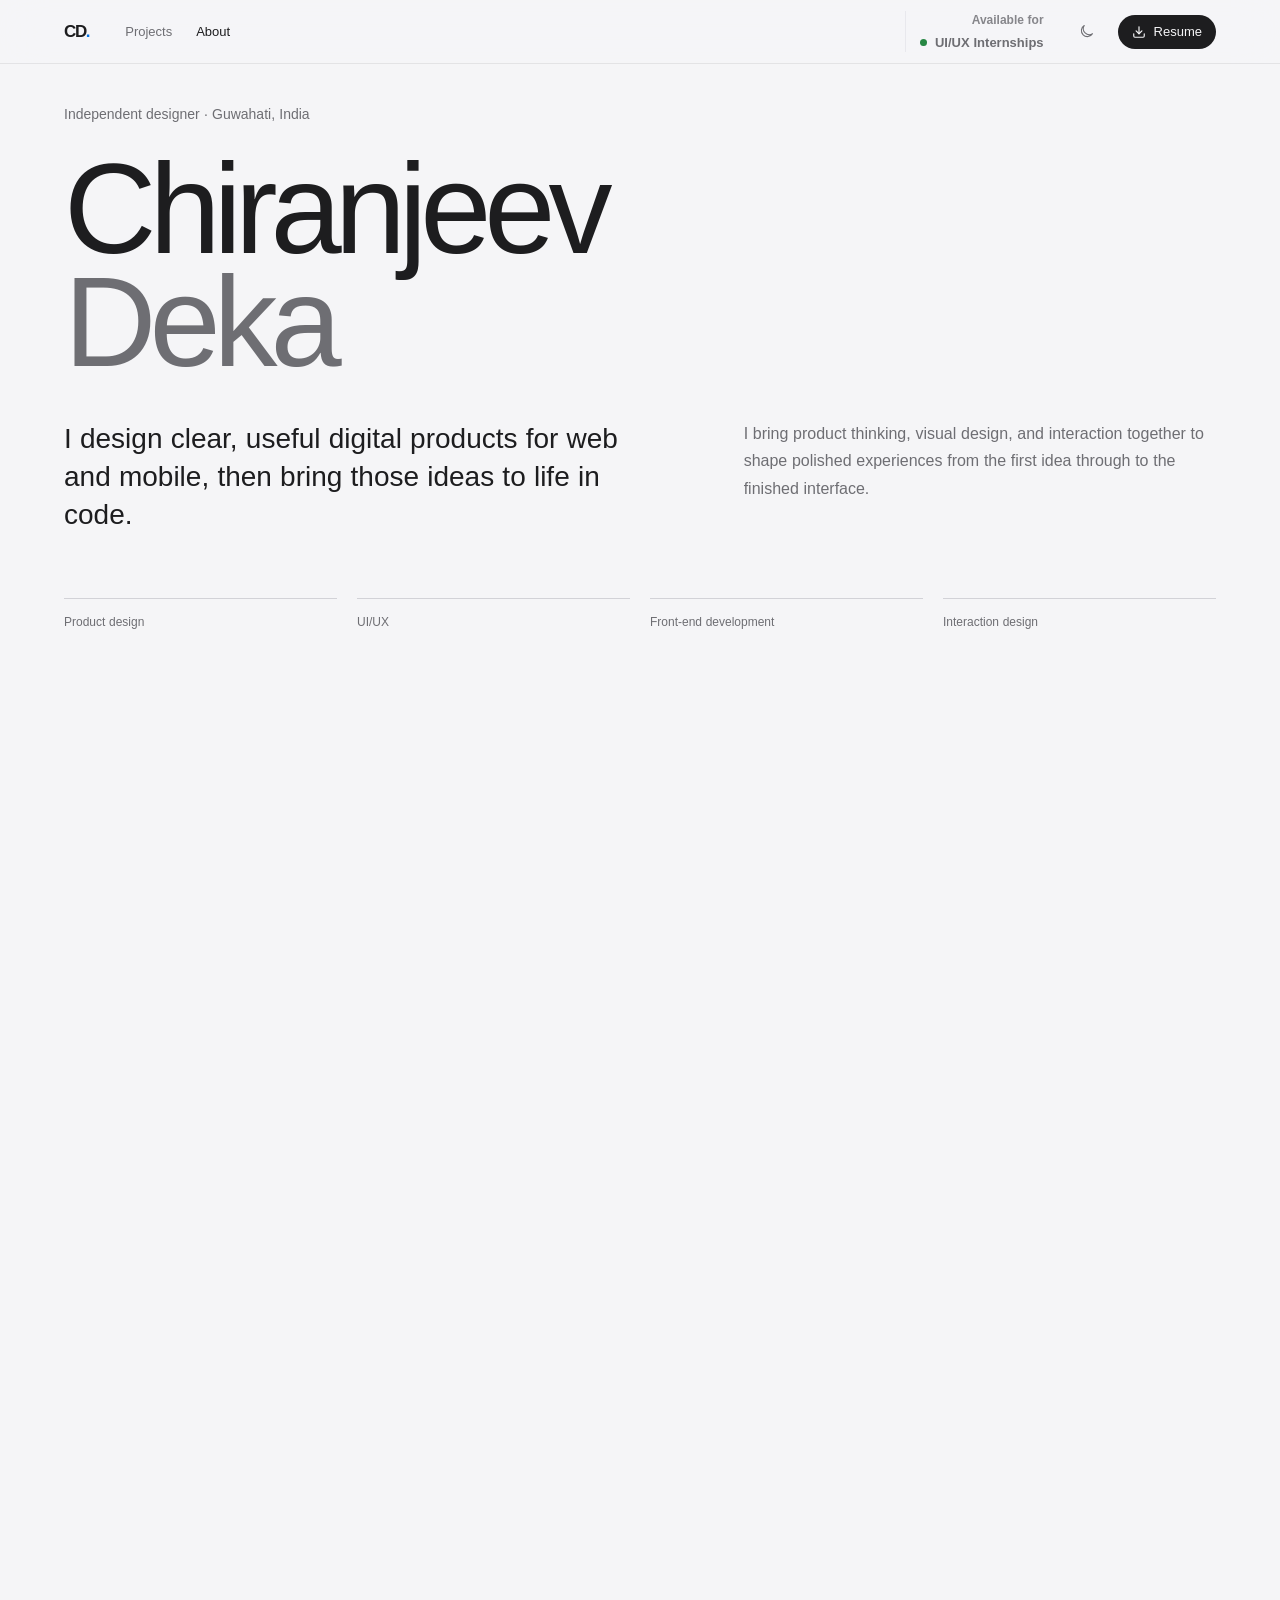
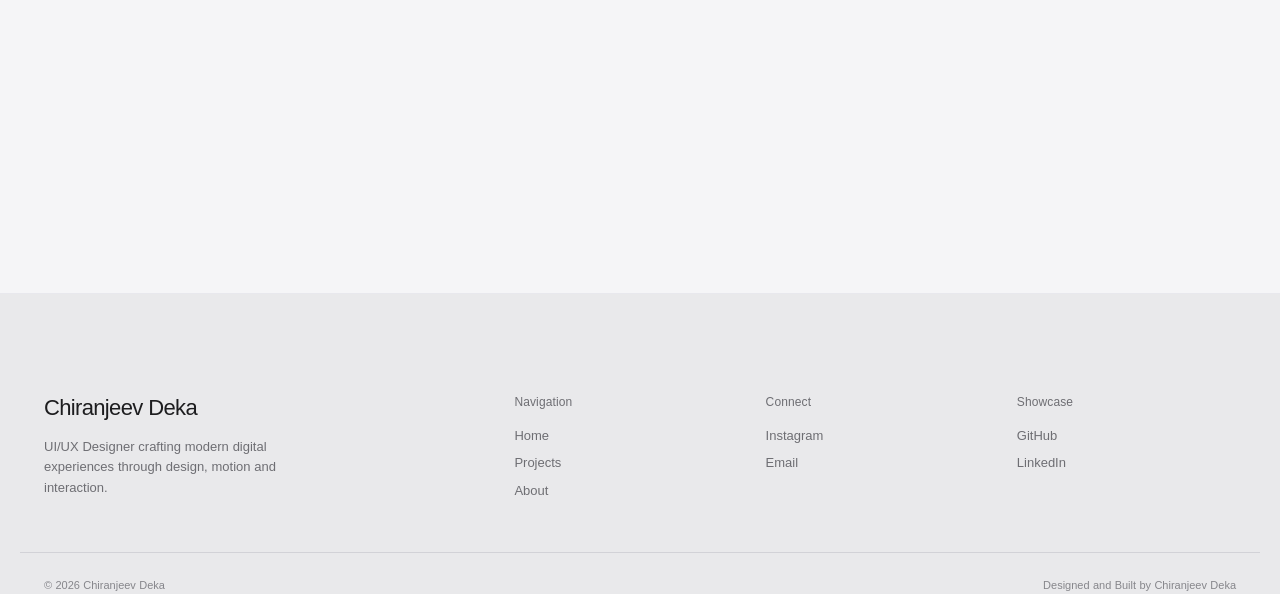
==== commit 3cdfbab3: "Add search and touch favicon formats; improve responsive support" ====
--- a/about/index.html
+++ b/about/index.html
@@ -8,6 +8,8 @@
 
   <title>About — Chiranjeev Deka</title>
   <link rel="icon" type="image/svg+xml" href="/assets/favicon.svg">
+  <link rel="icon" type="image/png" sizes="192x192" href="/assets/favicon.png">
+  <link rel="apple-touch-icon" sizes="180x180" href="/assets/apple-touch-icon.png">
   <link rel="canonical" href="https://chiranjeevdeka.com/about">
 
   <meta name="description" content="About Chiranjeev Deka, UI/UX designer and front-end developer creating thoughtful digital experiences.">
--- a/css/portfolio-theme.css
+++ b/css/portfolio-theme.css
@@ -414,3 +414,47 @@
 @media (prefers-reduced-motion: reduce) {
   *, *::before, *::after { scroll-behavior: auto !important; animation-duration: .01ms !important; animation-iteration-count: 1 !important; transition-duration: .01ms !important; }
 }
+
+/* Small-screen, touch, and embedded-browser resilience. */
+main, section, article, .container, .nav-inner, .footer-grid { min-width: 0; }
+body { overflow-x: clip; }
+img, video, iframe { max-width: 100%; }
+button, a, [role="button"] { -webkit-tap-highlight-color: transparent; }
+
+@media (max-width: 360px) {
+  .nav-inner { padding-inline: 16px; gap: 8px; }
+  .nav-links { gap: 8px; }
+  .nav-links a { min-height: 44px; display: inline-flex; align-items: center; font-size: 12px; }
+  .nav-mark { margin-right: 0; }
+  .nav-actions { gap: 4px; }
+  .theme-toggle { width: 44px; height: 44px; flex: none; }
+  .resume-btn { min-height: 40px; padding-inline: 10px; }
+  .container { padding-inline: 20px; }
+  .home-intro .hero-actions { align-items: stretch; }
+  .home-intro .hero-actions .btn { min-height: 44px; padding-inline: 14px; }
+  .case-stats { gap: 18px 12px; }
+  .gallery { gap: 12px; }
+}
+
+@media (max-width: 680px) {
+  .nav-links a, .resume-btn, .theme-toggle { min-height: 44px; }
+  .project-card--velix .project-visual,
+  .project-card--upcoming .project-visual { min-height: 0; }
+  .project-card--velix .project-visual img { height: auto; max-height: 420px; }
+  .gallery-item { touch-action: manipulation; }
+}
+
+@media (hover: none), (pointer: coarse) {
+  .card-interactive:hover { transform: none; }
+  .gallery-item:hover img, .project-card--velix:hover .project-visual img,
+  .featured-project:hover .featured-bg { transform: none; }
+}
+
+@media (max-height: 520px) and (orientation: landscape) {
+  .hero { min-height: auto; padding-block: calc(var(--header-h) + 32px) 48px; }
+}
+
+@supports (padding: max(0px)) {
+  .navbar { padding-top: env(safe-area-inset-top); }
+  .footer { padding-bottom: max(0px, env(safe-area-inset-bottom)); }
+}
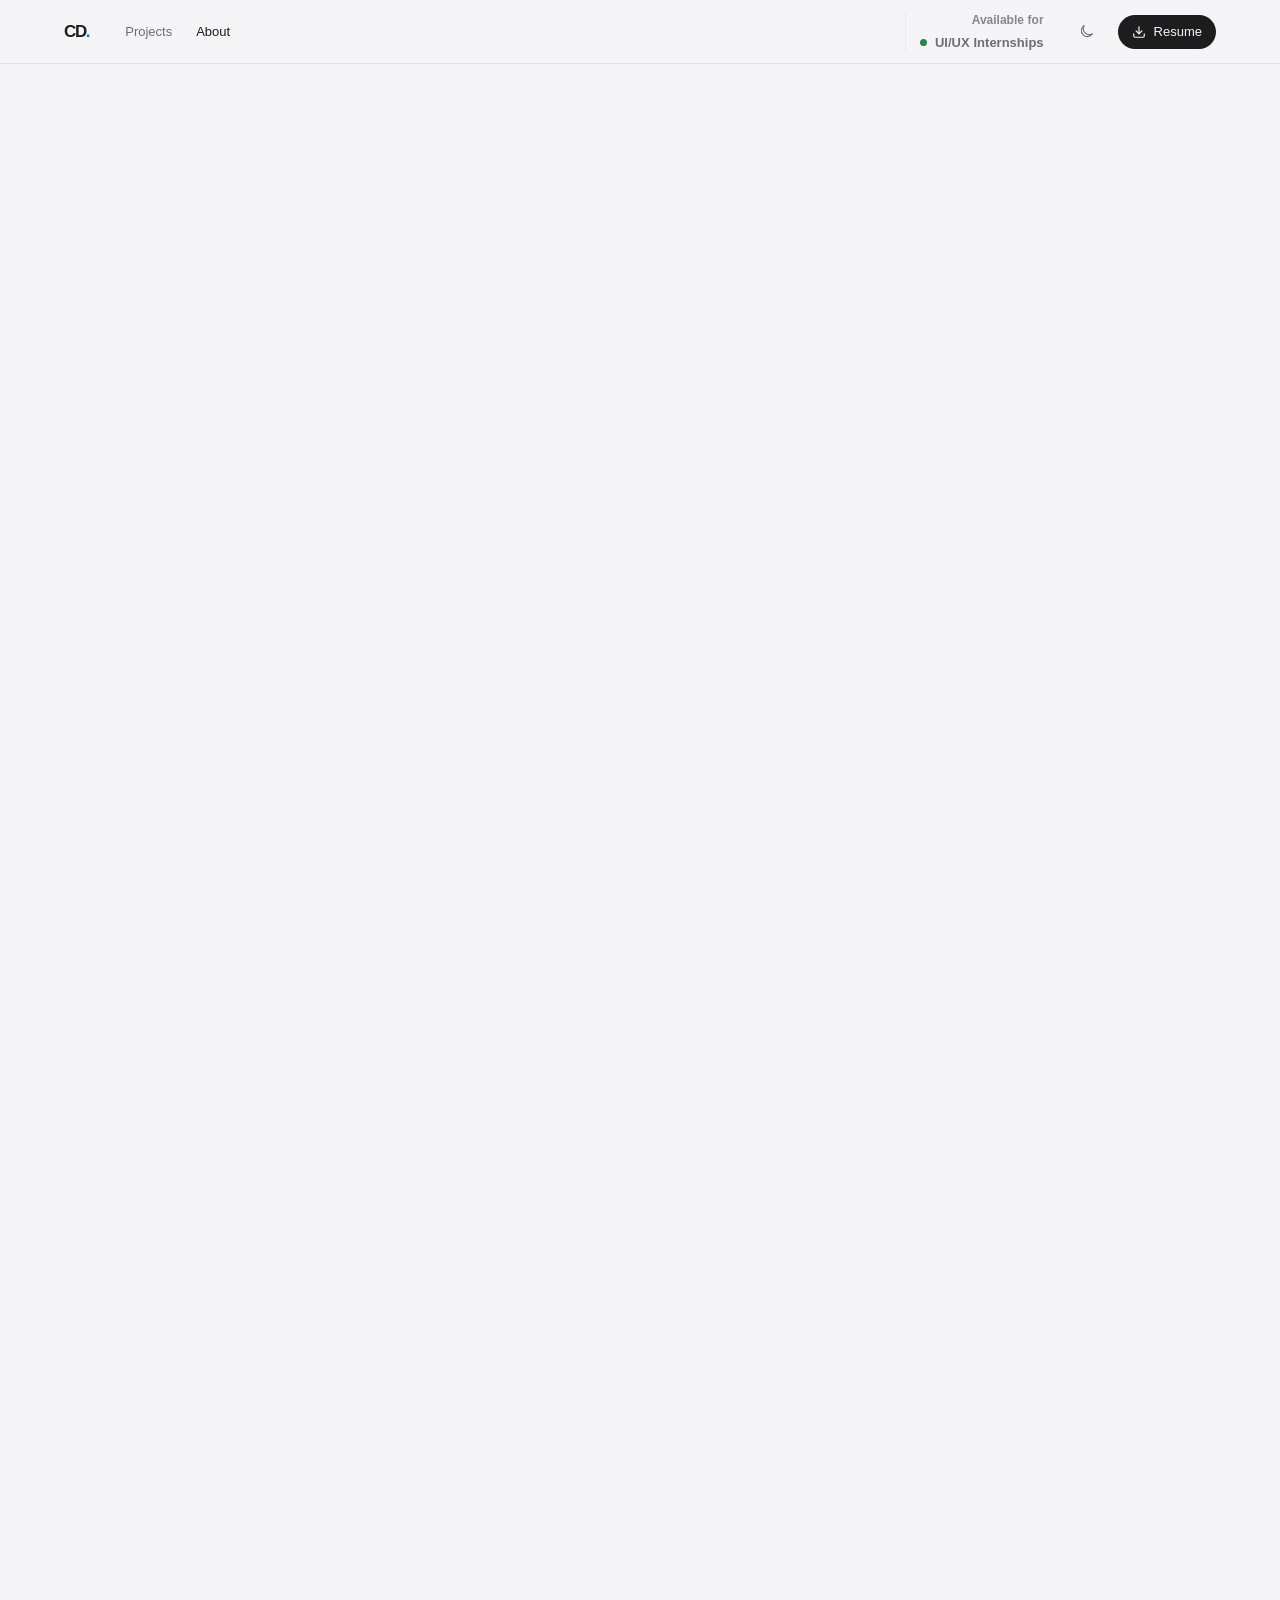
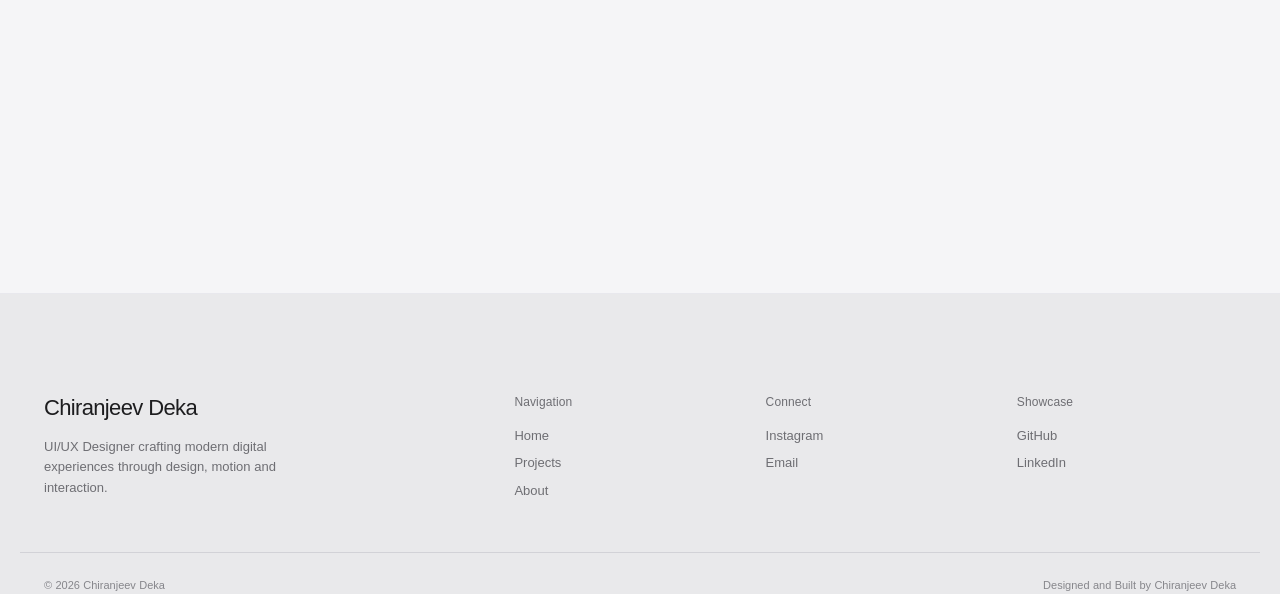
==== commit 6396d420: "Audit portfolio and fix route assets" ====
--- a/about/index.html
+++ b/about/index.html
@@ -39,7 +39,7 @@
           <span class="availability-status">UI/UX Internships</span>
         </div>
         <button id="themeToggle" class="theme-toggle" type="button" aria-label="Switch to dark mode" aria-pressed="false"><svg viewBox="0 0 24 24" aria-hidden="true"><path d="M20.5 15.2A8.5 8.5 0 0 1 8.8 3.5 8.5 8.5 0 1 0 20.5 15.2Z"/></svg></button>
-        <a href="assets/Chiranjeev_Deka_UIUX_Resume.pdf" download class="resume-btn">
+        <a href="/assets/Chiranjeev_Deka_UIUX_Resume.pdf" download class="resume-btn">
           <svg xmlns="http://www.w3.org/2000/svg" width="14" height="14" viewBox="0 0 24 24" fill="none" stroke="currentColor" stroke-width="2" stroke-linecap="round" stroke-linejoin="round" aria-hidden="true">
             <path d="M21 15v4a2 2 0 0 1-2 2H5a2 2 0 0 1-2-2v-4" />
             <polyline points="7 10 12 15 17 10" />
